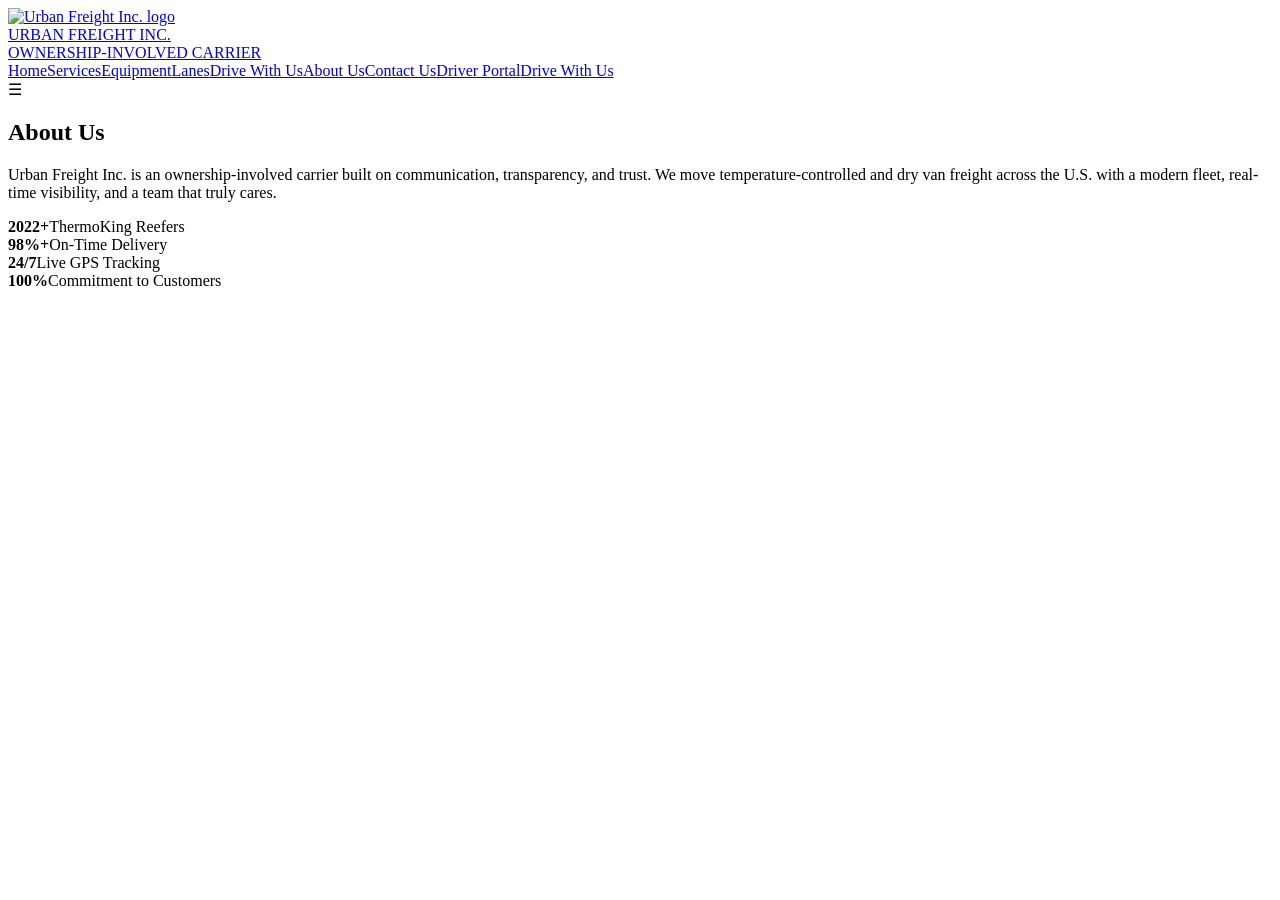
==== about.html @ d7b5977f "Add files via upload" ====
<!doctype html><html lang="en"><head><meta charset="utf-8"><meta name="viewport" content="width=device-width, initial-scale=1"><title>About Us | Urban Freight Inc.</title><meta name="description" content="Urban Freight Inc. is an ownership-involved reefer and dry van carrier based out of Fresno, CA."><link rel="stylesheet" href="style.css"></head><body><div class="site"><nav class="nav"><div class="nav-inner"><a class="brand" href="index.html"><img src="logo.png" alt="Urban Freight Inc. logo"><div><div class="brand-title">URBAN FREIGHT INC.</div><div class="brand-sub">OWNERSHIP-INVOLVED CARRIER</div></div></a><div class="nav-links"><a href="index.html" class="">Home</a><a href="index.html#services">Services</a><a href="index.html#equipment">Equipment</a><a href="index.html#lanes">Lanes</a><a href="apply.html" class="">Drive With Us</a><a href="about.html" class="active">About Us</a><a href="contact.html" class="">Contact Us</a><a href="driver-portal.html" class="nav-outline ">Driver Portal</a><a href="apply.html" class="nav-primary">Drive With Us</a></div><div class="mobile-menu">☰</div></div></nav><main class="page-main"><section class="about-page"><div class="about-head"><h1>About Us</h1><p>Urban Freight Inc. is an ownership-involved carrier built on communication, transparency, and trust. We move temperature-controlled and dry van freight across the U.S. with a modern fleet, real-time visibility, and a team that truly cares.</p></div><div class="stats"><div class="stat"><strong>2022+</strong><span>ThermoKing Reefers</span></div><div class="stat"><strong>98%+</strong><span>On-Time Delivery</span></div><div class="stat"><strong>24/7</strong><span>Live GPS Tracking</span></div><div class="stat"><strong>100%</strong><span>Commitment to Customers</span></div></div></section></main></div></body></html>
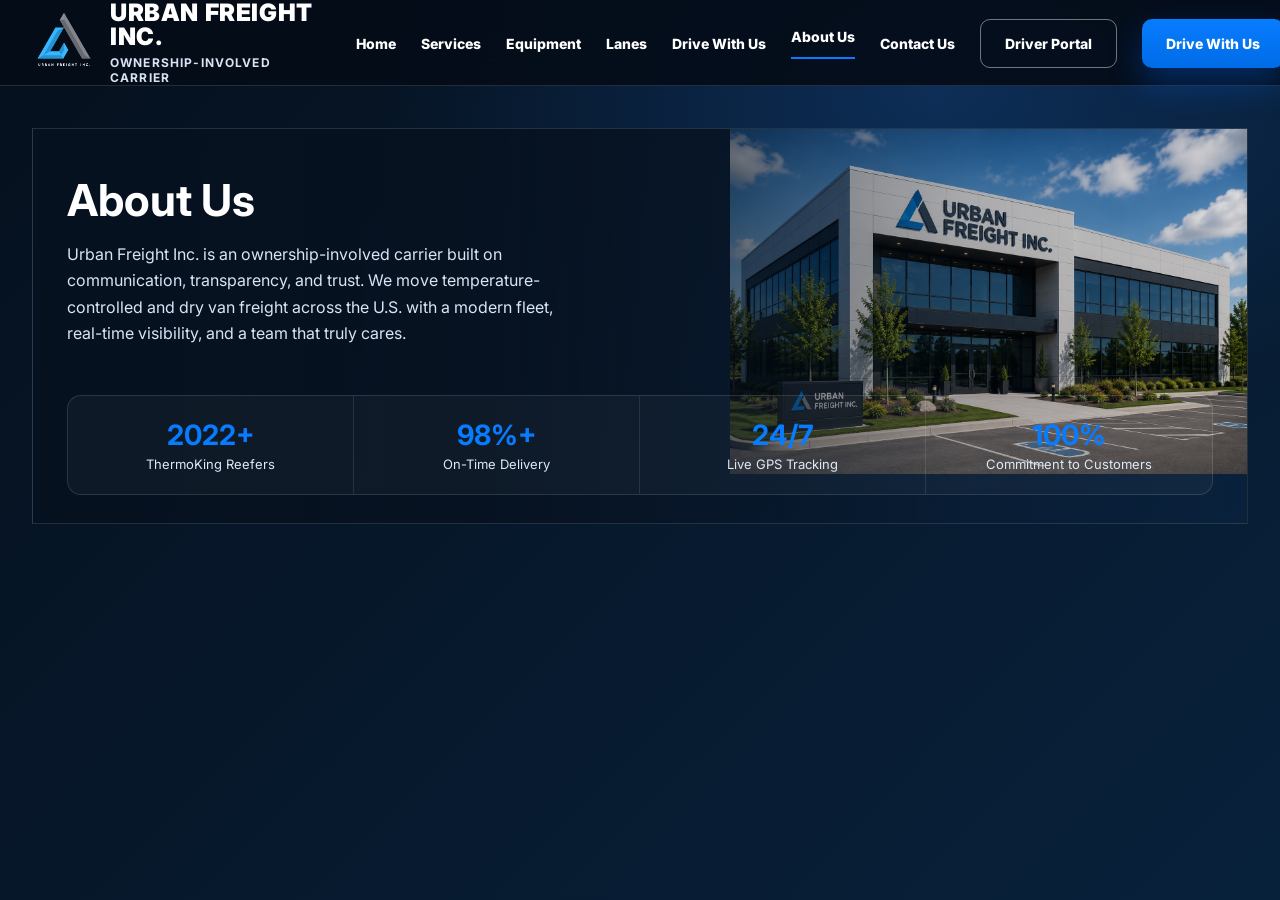
==== commit b0f3bd82: "Add files via upload" ====
--- a/about.html
+++ b/about.html
@@ -1 +1,30 @@
-<!doctype html><html lang="en"><head><meta charset="utf-8"><meta name="viewport" content="width=device-width, initial-scale=1"><title>About Us | Urban Freight Inc.</title><meta name="description" content="Urban Freight Inc. is an ownership-involved reefer and dry van carrier based out of Fresno, CA."><link rel="stylesheet" href="style.css"></head><body><div class="site"><nav class="nav"><div class="nav-inner"><a class="brand" href="index.html"><img src="logo.png" alt="Urban Freight Inc. logo"><div><div class="brand-title">URBAN FREIGHT INC.</div><div class="brand-sub">OWNERSHIP-INVOLVED CARRIER</div></div></a><div class="nav-links"><a href="index.html" class="">Home</a><a href="index.html#services">Services</a><a href="index.html#equipment">Equipment</a><a href="index.html#lanes">Lanes</a><a href="apply.html" class="">Drive With Us</a><a href="about.html" class="active">About Us</a><a href="contact.html" class="">Contact Us</a><a href="driver-portal.html" class="nav-outline ">Driver Portal</a><a href="apply.html" class="nav-primary">Drive With Us</a></div><div class="mobile-menu">☰</div></div></nav><main class="page-main"><section class="about-page"><div class="about-head"><h1>About Us</h1><p>Urban Freight Inc. is an ownership-involved carrier built on communication, transparency, and trust. We move temperature-controlled and dry van freight across the U.S. with a modern fleet, real-time visibility, and a team that truly cares.</p></div><div class="stats"><div class="stat"><strong>2022+</strong><span>ThermoKing Reefers</span></div><div class="stat"><strong>98%+</strong><span>On-Time Delivery</span></div><div class="stat"><strong>24/7</strong><span>Live GPS Tracking</span></div><div class="stat"><strong>100%</strong><span>Commitment to Customers</span></div></div></section></main></div></body></html>+<!doctype html><html lang="en"><head><meta charset="utf-8"><meta name="viewport" content="width=device-width, initial-scale=1"><title>About Us | Urban Freight Inc.</title><meta name="description" content="Urban Freight Inc. is an ownership-involved reefer and dry van carrier based out of Fresno, CA."><link rel="stylesheet" href="style.css"></head><body><div class="site"><nav class="nav"><div class="nav-inner"><a class="brand" href="index.html"><img src="logo.png" alt="Urban Freight Inc. logo"><div><div class="brand-title">URBAN FREIGHT INC.</div><div class="brand-sub">OWNERSHIP-INVOLVED CARRIER</div></div></a><div class="nav-links"><a href="index.html" class="">Home</a><a href="index.html#services">Services</a><a href="index.html#equipment">Equipment</a><a href="index.html#lanes">Lanes</a><a href="apply.html" class="">Drive With Us</a><a href="about.html" class="active">About Us</a><a href="contact.html" class="">Contact Us</a><a href="driver-portal.html" class="nav-outline ">Driver Portal</a><a href="apply.html" class="nav-primary">Drive With Us</a></div><div class="mobile-menu">☰</div></div></nav><div class="mobile-panel" id="mobilePanel">
+  <a href="index.html">Home</a>
+  <a href="index.html#services">Services</a>
+  <a href="index.html#equipment">Equipment</a>
+  <a href="index.html#lanes">Lanes</a>
+  <a href="apply.html">Drive With Us</a>
+  <a href="about.html">About Us</a>
+  <a href="contact.html">Contact Us</a>
+  <a class="outline-mobile" href="driver-portal.html">Driver Portal</a>
+  <a class="primary-mobile" href="apply.html">Apply to Drive</a>
+</div><main class="page-main"><section class="about-page"><div class="about-head"><h1>About Us</h1><p>Urban Freight Inc. is an ownership-involved carrier built on communication, transparency, and trust. We move temperature-controlled and dry van freight across the U.S. with a modern fleet, real-time visibility, and a team that truly cares.</p></div><div class="stats"><div class="stat"><strong>2022+</strong><span>ThermoKing Reefers</span></div><div class="stat"><strong>98%+</strong><span>On-Time Delivery</span></div><div class="stat"><strong>24/7</strong><span>Live GPS Tracking</span></div><div class="stat"><strong>100%</strong><span>Commitment to Customers</span></div></div></section></main></div><script>
+function toggleMobileMenu(){
+  var panel = document.getElementById('mobilePanel');
+  if(panel){ panel.classList.toggle('open'); }
+}
+document.addEventListener('DOMContentLoaded', function(){
+  var menu = document.querySelector('.mobile-menu');
+  var panel = document.getElementById('mobilePanel');
+  if(menu){
+    menu.setAttribute('role','button');
+    menu.setAttribute('aria-label','Open menu');
+    menu.addEventListener('click', toggleMobileMenu);
+  }
+  if(panel){
+    panel.querySelectorAll('a').forEach(function(link){
+      link.addEventListener('click', function(){ panel.classList.remove('open'); });
+    });
+  }
+});
+</script></body></html>
--- a/style.css
+++ b/style.css
@@ -0,0 +1,681 @@
+
+@import url('https://fonts.googleapis.com/css2?family=Inter:wght@400;500;600;700;800;900&display=swap');
+
+:root{
+  --bg:#06111f;
+  --bg2:#07192d;
+  --panel:#102237;
+  --panel2:#142a44;
+  --line:rgba(255,255,255,.13);
+  --line2:rgba(255,255,255,.08);
+  --blue:#087cff;
+  --blue2:#006ce7;
+  --muted:#b8c7dc;
+  --soft:#edf5ff;
+  --max:1536px;
+  --radius:18px;
+}
+
+*{box-sizing:border-box;margin:0;padding:0}
+html{scroll-behavior:smooth}
+body{
+  font-family:Inter,Arial,sans-serif;
+  background:#06111f;
+  color:#fff;
+  min-height:100vh;
+}
+a{text-decoration:none;color:inherit}
+img{display:block;max-width:100%}
+
+.site{
+  min-height:100vh;
+  background:
+    radial-gradient(900px 540px at 73% 10%, rgba(33,114,225,.24), transparent 62%),
+    linear-gradient(135deg,#05101d 0%,#07192d 52%,#08213b 100%);
+}
+
+/* NAV */
+.nav{
+  height:86px;
+  background:rgba(5,13,24,.92);
+  border-bottom:1px solid var(--line);
+  backdrop-filter:blur(16px);
+  position:sticky;
+  top:0;
+  z-index:50;
+}
+.nav-inner{
+  max-width:var(--max);
+  height:86px;
+  margin:0 auto;
+  padding:0 32px;
+  display:flex;
+  align-items:center;
+  justify-content:space-between;
+  gap:24px;
+}
+.brand{
+  display:flex;
+  align-items:center;
+  gap:14px;
+  min-width:300px;
+}
+.brand img{
+  width:64px;
+  height:64px;
+  object-fit:contain;
+}
+.brand-title{
+  font-size:24px;
+  font-weight:900;
+  letter-spacing:.6px;
+  line-height:1;
+}
+.brand-sub{
+  margin-top:6px;
+  color:#d8e4f3;
+  font-size:12px;
+  font-weight:700;
+  letter-spacing:1.15px;
+}
+.nav-links{
+  display:flex;
+  align-items:center;
+  gap:25px;
+  font-size:14px;
+  font-weight:800;
+}
+.nav-links a{white-space:nowrap}
+.nav-links a:hover{color:#d7ebff}
+.nav-links .active{
+  border-bottom:2px solid var(--blue);
+  padding-bottom:12px;
+}
+.nav-outline{
+  border:1px solid rgba(255,255,255,.43);
+  border-radius:10px;
+  padding:15px 24px!important;
+}
+.nav-primary{
+  background:linear-gradient(180deg,var(--blue),var(--blue2));
+  border-radius:10px;
+  padding:16px 24px!important;
+  box-shadow:0 16px 34px rgba(0,111,255,.31);
+}
+.mobile-menu{display:none;font-size:30px}
+
+/* COMMON */
+.btn{
+  display:inline-flex;
+  align-items:center;
+  justify-content:center;
+  gap:10px;
+  min-height:52px;
+  padding:0 24px;
+  border-radius:10px;
+  border:1px solid transparent;
+  font-size:15px;
+  font-weight:900;
+  color:#fff;
+  white-space:nowrap;
+}
+.btn.primary{
+  background:linear-gradient(180deg,#128dff,#006be7);
+  box-shadow:0 14px 32px rgba(0,114,255,.32);
+}
+.btn.dark{
+  background:rgba(255,255,255,.045);
+  border-color:rgba(255,255,255,.34);
+}
+.btn.small{min-height:42px;padding:0 17px;font-size:13px}
+.eyebrow{
+  color:#168cff;
+  font-weight:900;
+  letter-spacing:5px;
+  font-size:15px;
+  margin-bottom:18px;
+  text-transform:uppercase;
+}
+
+/* INDEX */
+.home-main{
+  width:100%;
+  max-width:var(--max);
+  margin:0 auto;
+  border-left:1px solid rgba(255,255,255,.08);
+  border-right:1px solid rgba(255,255,255,.08);
+}
+.hero{
+  position:relative;
+  min-height:520px;
+  display:grid;
+  grid-template-columns:1fr 1.08fr;
+  overflow:hidden;
+  border-bottom:1px solid rgba(255,255,255,.10);
+}
+.hero-copy{
+  position:relative;
+  z-index:3;
+  padding:58px 34px 44px 42px;
+}
+.hero h1{
+  font-size:60px;
+  line-height:1.05;
+  letter-spacing:-2.5px;
+  font-weight:900;
+  max-width:690px;
+}
+.hero p{
+  max-width:600px;
+  margin-top:18px;
+  color:#f0f5fc;
+  font-size:18px;
+  line-height:1.55;
+}
+.hero-art{
+  position:relative;
+  min-height:520px;
+  background:url('hero-truck.png') center center/cover no-repeat;
+}
+.hero-art:before{
+  content:"";
+  position:absolute;
+  inset:0;
+  background:
+    linear-gradient(90deg,rgba(6,17,31,.98) 0%,rgba(6,17,31,.50) 25%,rgba(6,17,31,.04) 60%),
+    linear-gradient(180deg,rgba(6,17,31,.03),rgba(6,17,31,.47));
+}
+.actions{display:flex;gap:18px;margin-top:30px;margin-bottom:14px;flex-wrap:wrap}
+
+.metrics{
+  position:relative;
+  z-index:4;
+  margin-top:0;
+  padding:26px 42px 28px;
+  display:grid;
+  grid-template-columns:repeat(5, minmax(0,1fr));
+  gap:18px;
+}
+.metric{
+  display:grid;
+  grid-template-columns:38px 1fr;
+  gap:12px;
+  align-items:start;
+  padding-right:14px;
+  border-right:1px solid rgba(255,255,255,.16);
+  min-width:0;
+}
+.metric:last-child{border-right:0}
+.line-icon{
+  width:32px;height:32px;border:2px solid var(--blue);
+  color:var(--blue);
+  border-radius:8px;
+  display:grid;
+  place-items:center;
+  font-weight:900;
+  flex:0 0 auto;
+}
+.metric h3{font-size:16px;line-height:1.15;margin-bottom:5px}
+.metric p{color:#f0f5fc;font-size:13px;line-height:1.35}
+
+.service-shell{
+  border:1px solid rgba(255,255,255,.16);
+  border-radius:0 0 24px 24px;
+  padding:20px 36px 28px;
+}
+.service-grid{
+  display:grid;
+  grid-template-columns:repeat(4,1fr);
+  gap:14px;
+}
+.service-card{
+  min-height:132px;
+  display:grid;
+  grid-template-columns:68px 1fr;
+  gap:18px;
+  align-items:center;
+  padding:22px;
+  border-radius:12px;
+  border:1px solid var(--line2);
+  background:linear-gradient(180deg,#13283f,#0d1b2d);
+  box-shadow:0 18px 40px rgba(0,0,0,.16);
+}
+.circle-icon{
+  width:56px;height:56px;border-radius:50%;
+  background:linear-gradient(180deg,#147fff,#005fce);
+  display:grid;
+  place-items:center;
+  font-size:24px;
+}
+.service-card h3{font-size:19px;margin-bottom:8px}
+.service-card p{color:#edf4ff;font-size:15px;line-height:1.45}
+
+.lane-section{
+  padding:36px 42px 42px;
+  display:grid;
+  grid-template-columns:.78fr 1.45fr .85fr;
+  gap:34px;
+  align-items:center;
+}
+.lane-copy h2{
+  font-size:35px;
+  line-height:1.12;
+  letter-spacing:-1px;
+}
+.lane-copy p{
+  margin-top:18px;
+  color:#dbe7f6;
+  font-size:15px;
+  line-height:1.55;
+}
+.lanes{
+  display:grid;
+  grid-template-columns:repeat(3,1fr);
+  gap:18px;
+}
+.lane{
+  min-height:178px;
+  padding:18px 14px;
+  border:1px solid rgba(255,255,255,.16);
+  border-radius:14px;
+  background:rgba(3,13,25,.38);
+  display:flex;
+  flex-direction:column;
+  align-items:center;
+  justify-content:center;
+  text-align:center;
+}
+.route-shapes{
+  width:150px;
+  height:70px;
+  display:flex;
+  align-items:center;
+  justify-content:center;
+  gap:6px;
+  margin-bottom:10px;
+}
+.state-svg{
+  width:56px;
+  height:56px;
+  filter:drop-shadow(0 0 12px rgba(8,124,255,.30));
+}
+.state-svg path{
+  fill:#087cff;
+  stroke:#47a4ff;
+  stroke-width:1.4;
+}
+.arrow{
+  width:42px;
+  height:26px;
+}
+.arrow path{
+  fill:none;
+  stroke:#fff;
+  stroke-width:3;
+  stroke-linecap:round;
+  stroke-dasharray:3 5;
+  opacity:.9;
+}
+.arrow polygon{fill:#fff}
+.lane h3{font-size:20px;margin-bottom:6px}
+.lane p{font-size:15px;line-height:1.25;color:#e3edf8}
+.cta-card{
+  min-height:210px;
+  padding:26px;
+  border:1px solid rgba(255,255,255,.16);
+  border-top:5px solid var(--blue);
+  border-radius:16px;
+  background:linear-gradient(180deg,#10243a,#071625);
+}
+.cta-card h3{font-size:24px;line-height:1.1}
+.cta-card p{margin-top:10px;color:#d9e5f5}
+.cta-card .phone{margin-top:18px;color:var(--blue);font-size:26px;font-weight:900}
+.cta-card .email{margin-top:8px;color:#eaf4ff;font-size:16px;font-weight:800}
+
+.footer-main{
+  max-width:var(--max);
+  margin:0 auto;
+  border-top:1px solid rgba(255,255,255,.11);
+  padding:34px 42px;
+  display:grid;
+  grid-template-columns:1.25fr repeat(4,1fr);
+  gap:28px;
+  color:#dbe7f6;
+}
+.footer-brand{display:flex;align-items:center;gap:14px}
+.footer-brand img{width:68px;height:68px}
+.footer-title{font-size:22px;font-weight:900;line-height:1.05}
+.footer-col h4{font-size:13px;margin-bottom:12px;color:#fff;text-transform:uppercase}
+.footer-col a,.footer-col p{display:block;font-size:14px;color:#c7d7ea;margin:8px 0}
+.footer-bottom{
+  max-width:var(--max);
+  margin:0 auto;
+  padding:0 42px 28px;
+  color:#8294aa;
+  font-size:12px;
+}
+
+/* SUBPAGES */
+.page-main{
+  max-width:var(--max);
+  margin:0 auto;
+  padding:42px 32px 56px;
+}
+.split-page{
+  min-height:540px;
+  border:1px solid rgba(255,255,255,.12);
+  background:
+    linear-gradient(90deg,rgba(6,17,31,.97) 0%,rgba(6,17,31,.90) 36%,rgba(6,17,31,.28) 72%,rgba(6,17,31,.16) 100%),
+    var(--subimage) right center/auto 100% no-repeat,
+    linear-gradient(135deg,#071527,#0a2340);
+  overflow:hidden;
+}
+.split-content{
+  width:min(580px,100%);
+  padding:44px 0 42px 34px;
+}
+.split-content h1{
+  font-size:46px;
+  line-height:1.02;
+  letter-spacing:-1.4px;
+  margin-bottom:14px;
+}
+.split-content p{
+  color:#d9e5f5;
+  font-size:16px;
+  line-height:1.6;
+}
+.checklist{margin:18px 0 0;display:grid;gap:10px}
+.checkline{display:flex;align-items:center;gap:10px;color:#d9e5f5;font-size:14px}
+.check{
+  width:20px;height:20px;border:1px solid var(--blue);
+  border-radius:50%;display:grid;place-items:center;color:var(--blue);font-size:12px;
+}
+.subbox{
+  margin-top:22px;
+  width:min(455px,100%);
+  border:1px solid rgba(255,255,255,.12);
+  border-radius:11px;
+  background:rgba(255,255,255,.045);
+  padding:16px;
+  color:#b9c9dd;
+  font-size:11px;
+  line-height:1.55;
+}
+.portal-card{
+  margin-top:22px;
+  width:min(370px,100%);
+  padding:20px;
+  border:1px solid rgba(255,255,255,.12);
+  border-radius:11px;
+  background:rgba(255,255,255,.045);
+}
+.about-page{
+  border:1px solid rgba(255,255,255,.12);
+  background:
+    linear-gradient(90deg,rgba(6,17,31,.97) 0%,rgba(6,17,31,.88) 38%,rgba(6,17,31,.26) 77%,rgba(6,17,31,.10) 100%),
+    url('office-building.png') right top/auto 345px no-repeat,
+    linear-gradient(135deg,#071527,#0a2340);
+}
+.about-head{padding:44px 34px 20px}
+.about-head h1{font-size:44px;margin-bottom:14px}
+.about-head p{max-width:520px;color:#d9e5f5;line-height:1.65}
+.stats{
+  display:grid;
+  grid-template-columns:repeat(4,1fr);
+  gap:0;
+  margin:28px 34px;
+  border:1px solid rgba(255,255,255,.12);
+  border-radius:14px;
+  overflow:hidden;
+  background:rgba(255,255,255,.035);
+}
+.stat{padding:22px;text-align:center;border-right:1px solid rgba(255,255,255,.10)}
+.stat:last-child{border-right:0}
+.stat strong{display:block;color:var(--blue);font-size:28px}
+.stat span{display:block;margin-top:4px;font-size:13px;color:#dce9f8}
+.contact-page{
+  border:1px solid rgba(255,255,255,.12);
+  background:
+    linear-gradient(90deg,rgba(6,17,31,.97) 0%,rgba(6,17,31,.86) 36%,rgba(6,17,31,.28) 74%,rgba(6,17,31,.12) 100%),
+    url('office-building.png') right top/auto 330px no-repeat,
+    linear-gradient(135deg,#071527,#0a2340);
+}
+.contact-head{padding:44px 34px 18px}
+.contact-head h1{font-size:44px;margin-bottom:14px}
+.contact-head p{max-width:460px;color:#d9e5f5;line-height:1.6}
+.contact-layout{
+  display:grid;
+  grid-template-columns:.78fr 1.22fr;
+  gap:18px;
+  padding:18px 34px 32px;
+}
+.contact-info,.team-card,.message-card,.availability{
+  background:linear-gradient(180deg,rgba(18,39,63,.92),rgba(10,26,43,.95));
+  border:1px solid rgba(255,255,255,.11);
+  border-radius:12px;
+}
+.contact-info{padding:18px 22px}
+.contact-item{
+  display:grid;grid-template-columns:44px 1fr;gap:14px;align-items:center;
+  padding:17px 0;border-bottom:1px solid rgba(255,255,255,.08);
+}
+.contact-item:last-child{border-bottom:0}
+.contact-icon{
+  width:42px;height:42px;border-radius:50%;background:rgba(255,255,255,.06);
+  display:grid;place-items:center;color:#d3e5ff;
+}
+.contact-item strong{font-size:13px}
+.contact-item span{display:block;margin-top:5px;color:#fff;font-size:13px;line-height:1.35}
+.team-card{padding:20px}
+.team-card h2{font-size:22px;margin-bottom:14px}
+.team-list{display:grid;gap:10px}
+.team-row{
+  display:grid;grid-template-columns:1.2fr 1fr;gap:12px;align-items:center;
+  padding:13px 16px;border-radius:10px;background:rgba(255,255,255,.045);
+}
+.person{display:flex;align-items:center;gap:12px}
+.avatar{
+  width:34px;height:34px;border-radius:50%;
+  background:linear-gradient(180deg,#d9e7f7,#68849f);
+  display:grid;place-items:center;color:#1a2b3f;font-weight:900;
+}
+.role{font-size:12px;color:#d6e3f4;margin-top:2px}
+.ext{font-size:12px;line-height:1.45}
+.availability{
+  margin:0 34px 34px;
+  min-height:78px;
+  padding:20px 26px;
+  display:flex;align-items:center;gap:18px;
+  background:
+    linear-gradient(90deg,rgba(7,121,255,.65),rgba(11,28,48,.92)),
+    url('hero-truck.png') right center/auto 140% no-repeat;
+}
+.legal-page{
+  border:1px solid rgba(255,255,255,.12);
+  min-height:520px;
+  background:
+    radial-gradient(700px 420px at 92% 6%,rgba(35,112,222,.20),transparent 60%),
+    linear-gradient(135deg,#071527,#0a2340);
+}
+.legal-content{width:min(820px,100%);padding:44px 34px}
+.legal-content h1{font-size:38px;margin-bottom:12px}
+.legal-content p{color:#d9e5f5;line-height:1.55;font-size:14px}
+.accordion{
+  margin-top:20px;
+  width:min(760px,100%);
+  border:1px solid rgba(255,255,255,.10);
+  border-radius:11px;
+  overflow:hidden;
+  background:rgba(255,255,255,.04);
+}
+details{border-bottom:1px solid rgba(255,255,255,.08)}
+details:last-child{border-bottom:0}
+summary{
+  list-style:none;cursor:pointer;padding:13px 16px;
+  font-size:13px;font-weight:700;display:flex;justify-content:space-between;align-items:center;
+}
+summary::-webkit-details-marker{display:none}
+summary:after{content:"+";color:#bfd0e6}
+details[open] summary:after{content:"−"}
+details p{padding:0 16px 14px;color:#d9e5f5;line-height:1.55;font-size:12.5px}
+
+
+@media(max-width:1400px){
+  .metrics{grid-template-columns:repeat(3, minmax(0,1fr));}
+  .metric:nth-child(3){border-right:0;}
+  .metric:nth-child(4), .metric:nth-child(5){border-top:1px solid rgba(255,255,255,.10);padding-top:14px;}
+  .hero h1{font-size:54px;}
+}
+
+@media(max-width:1180px){
+  .nav-links{display:none}.mobile-menu{display:block}.brand{min-width:0}
+  .hero{grid-template-columns:1fr}.hero-copy{padding:44px 24px 28px}.hero-art{min-height:360px}
+  .hero h1{font-size:44px;letter-spacing:-1.5px}
+  .metrics{margin-top:0;padding:24px;grid-template-columns:1fr}
+  .metric{border-right:0;border-bottom:1px solid rgba(255,255,255,.12);padding-bottom:16px}
+  .service-shell{margin:0 18px;padding:16px}.service-grid{grid-template-columns:1fr}
+  .lane-section{grid-template-columns:1fr;padding:32px 24px}.lanes{grid-template-columns:1fr}
+  .contact-layout{grid-template-columns:1fr}
+  .stats{grid-template-columns:1fr 1fr}
+  .footer-main{grid-template-columns:1fr 1fr}
+}
+@media(max-width:660px){
+  .nav{height:58px}.nav-inner{height:58px;padding:0 12px}.brand img{width:41px;height:41px}
+  .brand-title{font-size:13px}.brand-sub{font-size:7px}.mobile-menu{font-size:24px}
+  .hero-copy{padding:32px 18px 24px}.hero h1{font-size:38px}.hero p{font-size:15px}.hero-art{min-height:280px}
+  .btn{width:100%}.actions{gap:10px}
+  .page-main{padding:0}.split-page{min-height:calc(100vh - 58px);border-left:0;border-right:0}
+  .split-content{padding:24px 14px;width:100%}.split-content h1{font-size:34px}
+  .about-head,.contact-head,.legal-content{padding:28px 16px 16px}
+  .contact-layout{padding:18px 12px}.availability{margin:0 12px 20px;padding:18px}
+  .team-row{grid-template-columns:1fr}.stats{grid-template-columns:1fr;margin:20px 12px}
+  .footer-main{grid-template-columns:1fr;padding:28px 18px}.footer-bottom{padding:0 18px 24px}
+}
+
+
+/* Accurate lane state outlines: external SVG state outline assets */
+.route-shapes{
+  width:190px !important;
+  height:82px !important;
+  display:flex !important;
+  align-items:center !important;
+  justify-content:center !important;
+  gap:7px !important;
+  margin-bottom:10px !important;
+}
+.state-img{
+  display:block;
+  object-fit:contain;
+  filter: invert(38%) sepia(98%) saturate(2957%) hue-rotate(199deg) brightness(101%) contrast(102%) drop-shadow(0 0 10px rgba(8,124,255,.35));
+}
+.state-ca-img{width:50px;height:68px}
+.state-tx-img{width:72px;height:68px}
+.state-md-img{width:82px;height:50px}
+.state-fl-img{width:68px;height:70px}
+.arrow{
+  width:38px !important;
+  height:26px !important;
+  flex:0 0 auto;
+}
+.arrow path{
+  fill:none;
+  stroke:#ffffff;
+  stroke-width:3;
+  stroke-linecap:round;
+  stroke-dasharray:3 5;
+  opacity:.9;
+}
+.arrow polygon{fill:#ffffff}
+
+/* Final hero image fix: make the truck image bleed across the full hero background */
+.hero{
+  grid-template-columns:1fr;
+  min-height:520px;
+}
+.hero-copy{
+  max-width:690px;
+  padding:56px 0 42px 42px;
+  position:relative;
+  z-index:3;
+}
+.hero-art{
+  position:absolute;
+  inset:0;
+  min-height:520px;
+  background:url('hero-truck.png') right center/cover no-repeat;
+  z-index:1;
+}
+.hero-art:before{
+  content:"";
+  position:absolute;
+  inset:0;
+  background:
+    linear-gradient(90deg,rgba(6,17,31,.99) 0%,rgba(6,17,31,.91) 27%,rgba(6,17,31,.42) 55%,rgba(6,17,31,.08) 100%),
+    linear-gradient(180deg,rgba(6,17,31,.02),rgba(6,17,31,.48));
+}
+.actions{
+  position:relative;
+  z-index:4;
+}
+
+/* Mobile menu drawer */
+.mobile-menu{
+  cursor:pointer;
+  user-select:none;
+}
+.mobile-panel{
+  display:none;
+  position:fixed;
+  top:58px;
+  left:0;
+  right:0;
+  z-index:200;
+  background:rgba(5,13,24,.98);
+  border-bottom:1px solid rgba(255,255,255,.13);
+  padding:14px 18px 20px;
+  box-shadow:0 20px 50px rgba(0,0,0,.38);
+}
+.mobile-panel.open{
+  display:grid;
+  gap:10px;
+}
+.mobile-panel a{
+  display:block;
+  padding:14px 16px;
+  border:1px solid rgba(255,255,255,.11);
+  border-radius:10px;
+  background:rgba(255,255,255,.04);
+  font-weight:800;
+}
+.mobile-panel a.primary-mobile{
+  background:linear-gradient(180deg,#128dff,#006be7);
+  border-color:transparent;
+}
+.mobile-panel a.outline-mobile{
+  border-color:rgba(255,255,255,.38);
+}
+@media(max-width:1180px){
+  .hero{
+    min-height:620px;
+  }
+  .hero-art{
+    min-height:620px;
+  }
+  .hero-copy{
+    max-width:680px;
+  }
+}
+@media(max-width:660px){
+  .hero{
+    min-height:560px;
+  }
+  .hero-art{
+    min-height:560px;
+    background-position:63% center;
+  }
+  .hero-copy{
+    max-width:100%;
+    padding:32px 18px 24px;
+  }
+}
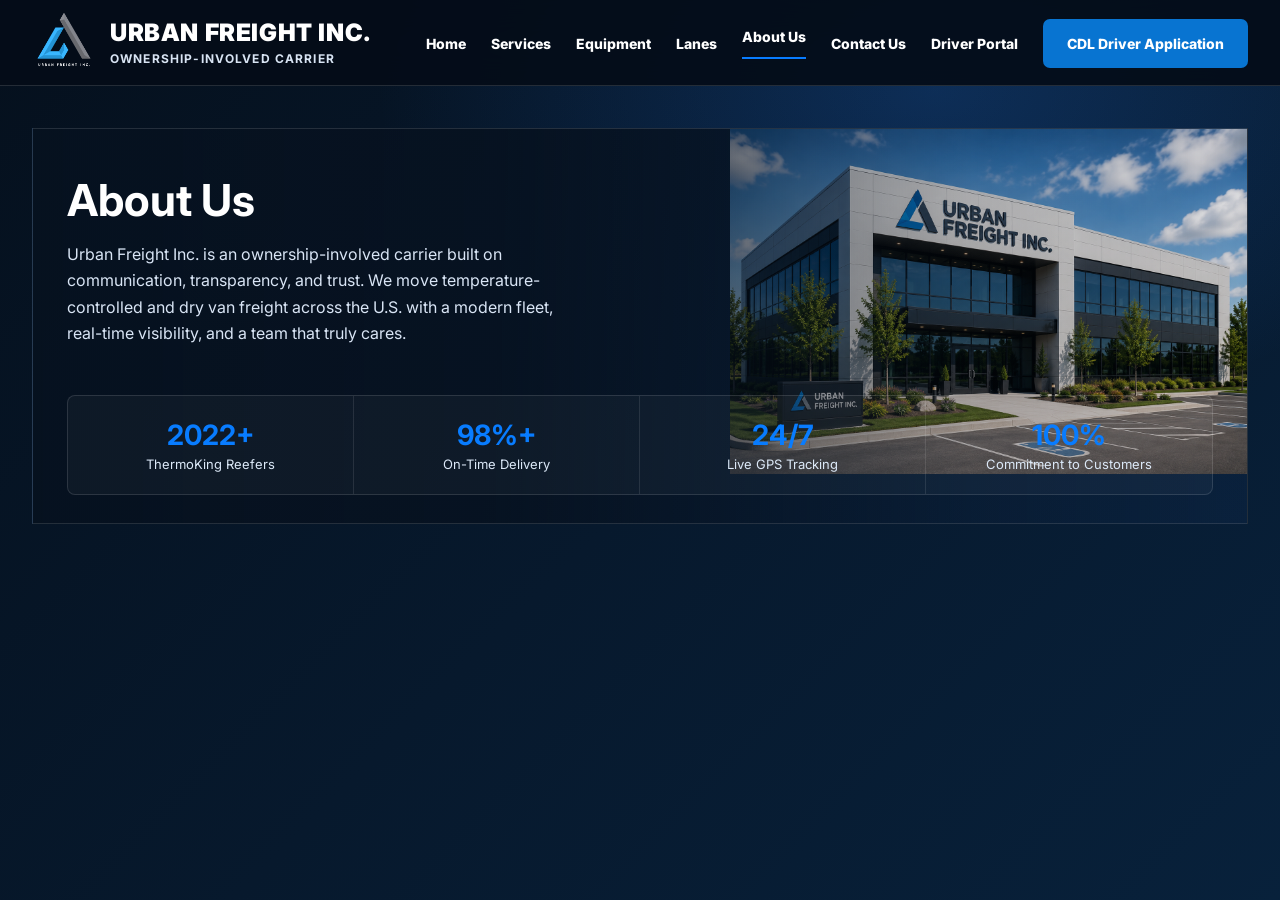
==== commit 59a6630b: "Add files via upload" ====
--- a/about.html
+++ b/about.html
@@ -1,13 +1,12 @@
-<!doctype html><html lang="en"><head><meta charset="utf-8"><meta name="viewport" content="width=device-width, initial-scale=1"><title>About Us | Urban Freight Inc.</title><meta name="description" content="Urban Freight Inc. is an ownership-involved reefer and dry van carrier based out of Fresno, CA."><link rel="stylesheet" href="style.css"></head><body><div class="site"><nav class="nav"><div class="nav-inner"><a class="brand" href="index.html"><img src="logo.png" alt="Urban Freight Inc. logo"><div><div class="brand-title">URBAN FREIGHT INC.</div><div class="brand-sub">OWNERSHIP-INVOLVED CARRIER</div></div></a><div class="nav-links"><a href="index.html" class="">Home</a><a href="index.html#services">Services</a><a href="index.html#equipment">Equipment</a><a href="index.html#lanes">Lanes</a><a href="apply.html" class="">Drive With Us</a><a href="about.html" class="active">About Us</a><a href="contact.html" class="">Contact Us</a><a href="driver-portal.html" class="nav-outline ">Driver Portal</a><a href="apply.html" class="nav-primary">Drive With Us</a></div><div class="mobile-menu">☰</div></div></nav><div class="mobile-panel" id="mobilePanel">
+<!doctype html><html lang="en"><head><meta charset="utf-8"><meta name="viewport" content="width=device-width, initial-scale=1"><title>About Us | Urban Freight Inc.</title><meta name="description" content="Urban Freight Inc. is an ownership-involved reefer and dry van carrier based out of Fresno, CA."><link rel="stylesheet" href="style.css"></head><body><div class="site"><nav class="nav"><div class="nav-inner"><a class="brand" href="index.html"><img src="logo.png" alt="Urban Freight Inc. logo"><div><div class="brand-title">URBAN FREIGHT INC.</div><div class="brand-sub">OWNERSHIP-INVOLVED CARRIER</div></div></a><div class="nav-links"><a href="index.html" class="">Home</a><a href="index.html#services">Services</a><a href="index.html#equipment">Equipment</a><a href="index.html#lanes">Lanes</a><a href="about.html" class="active">About Us</a><a href="contact.html" class="">Contact Us</a><a href="driver-portal.html" class="">Driver Portal</a><a href="apply.html" class="nav-primary">CDL Driver Application</a></div><div class="mobile-menu">☰</div></div></nav><div class="mobile-panel" id="mobilePanel">
   <a href="index.html">Home</a>
   <a href="index.html#services">Services</a>
   <a href="index.html#equipment">Equipment</a>
   <a href="index.html#lanes">Lanes</a>
-  <a href="apply.html">Drive With Us</a>
   <a href="about.html">About Us</a>
   <a href="contact.html">Contact Us</a>
-  <a class="outline-mobile" href="driver-portal.html">Driver Portal</a>
-  <a class="primary-mobile" href="apply.html">Apply to Drive</a>
+  <a href="driver-portal.html">Driver Portal</a>
+  <a class="primary-mobile" href="apply.html">CDL Driver Application</a>
 </div><main class="page-main"><section class="about-page"><div class="about-head"><h1>About Us</h1><p>Urban Freight Inc. is an ownership-involved carrier built on communication, transparency, and trust. We move temperature-controlled and dry van freight across the U.S. with a modern fleet, real-time visibility, and a team that truly cares.</p></div><div class="stats"><div class="stat"><strong>2022+</strong><span>ThermoKing Reefers</span></div><div class="stat"><strong>98%+</strong><span>On-Time Delivery</span></div><div class="stat"><strong>24/7</strong><span>Live GPS Tracking</span></div><div class="stat"><strong>100%</strong><span>Commitment to Customers</span></div></div></section></main></div><script>
 function toggleMobileMenu(){
   var panel = document.getElementById('mobilePanel');
--- a/style.css
+++ b/style.css
@@ -679,3 +679,94 @@
     padding:32px 18px 24px;
   }
 }
+
+/* 2026 refinement: restrained controls and fleet technology section */
+.nav-primary,
+.btn.primary,
+.mobile-panel a.primary-mobile{
+  background:#0874d1;
+  box-shadow:none;
+  border-radius:7px;
+}
+.nav-primary:hover,
+.btn.primary:hover,
+.mobile-panel a.primary-mobile:hover{background:#075fad;color:#fff}
+.nav-outline{border:0;border-radius:0;padding:0!important}
+.btn{border-radius:7px;font-weight:800}
+.circle-icon{background:#0d6fc5;box-shadow:none}
+.service-card{background:#0d2033;box-shadow:none;border-radius:8px}
+.service-shell{border-radius:0;padding-top:30px}
+.lane,.cta-card,.contact-info,.team-card,.message-card,.availability,.stats,.subbox,.portal-card,.accordion{border-radius:8px}
+
+.technology-section{
+  padding:68px 42px 58px;
+  border-top:1px solid rgba(255,255,255,.10);
+  border-bottom:1px solid rgba(255,255,255,.10);
+  background:#081827;
+}
+.technology-heading{
+  display:grid;
+  grid-template-columns:1.15fr .85fr;
+  gap:64px;
+  align-items:end;
+  margin-bottom:32px;
+}
+.technology-heading h2{font-size:38px;line-height:1.12;letter-spacing:-1.2px}
+.technology-heading>p{color:#c7d5e3;font-size:15px;line-height:1.7}
+.technology-grid{
+  display:grid;
+  grid-template-columns:repeat(3,1fr);
+  border-top:1px solid rgba(255,255,255,.13);
+  border-left:1px solid rgba(255,255,255,.13);
+}
+.technology-card{
+  min-height:225px;
+  padding:27px;
+  background:#0b1d2d;
+  border-right:1px solid rgba(255,255,255,.13);
+  border-bottom:1px solid rgba(255,255,255,.13);
+}
+.tech-label{color:#55a6e9;font-size:11px;font-weight:800;letter-spacing:1.8px}
+.technology-card h3{font-size:20px;margin-top:38px;margin-bottom:12px}
+.technology-card p{color:#c8d6e3;font-size:14px;line-height:1.65}
+.brand-platforms{
+  margin-top:28px;
+  padding:25px 12px;
+  display:grid;
+  grid-template-columns:repeat(6,1fr);
+  gap:12px;
+  align-items:center;
+  border-top:1px solid rgba(255,255,255,.11);
+  border-bottom:1px solid rgba(255,255,255,.11);
+}
+.brand-wordmark{
+  min-height:42px;
+  display:flex;
+  align-items:center;
+  justify-content:center;
+  color:#dce5ec;
+  opacity:.72;
+  font-weight:800;
+  font-size:14px;
+  letter-spacing:.9px;
+  text-align:center;
+}
+.brand-wordmark.samsara{letter-spacing:2px}
+.brand-wordmark.vektor{font-size:17px;letter-spacing:2.5px}
+.brand-wordmark.thermoking{font-size:12px;letter-spacing:1.2px}
+.brand-wordmark.greatdane{font-family:Georgia,serif;font-size:16px;letter-spacing:.5px}
+.brand-wordmark.freightliner{font-style:italic;font-size:13px;letter-spacing:.7px}
+.brand-wordmark.kenworth{font-family:Georgia,serif;font-size:15px;letter-spacing:1.4px}
+.brand-disclaimer{margin-top:13px;color:#718497;font-size:10px;line-height:1.45;text-align:center}
+
+@media(max-width:1180px){
+  .technology-section{padding:52px 24px}
+  .technology-heading{grid-template-columns:1fr;gap:18px}
+  .technology-grid{grid-template-columns:1fr}
+  .brand-platforms{grid-template-columns:repeat(3,1fr)}
+}
+@media(max-width:660px){
+  .technology-section{padding:44px 18px}
+  .technology-heading h2{font-size:31px}
+  .brand-platforms{grid-template-columns:repeat(2,1fr);padding:18px 6px}
+}
